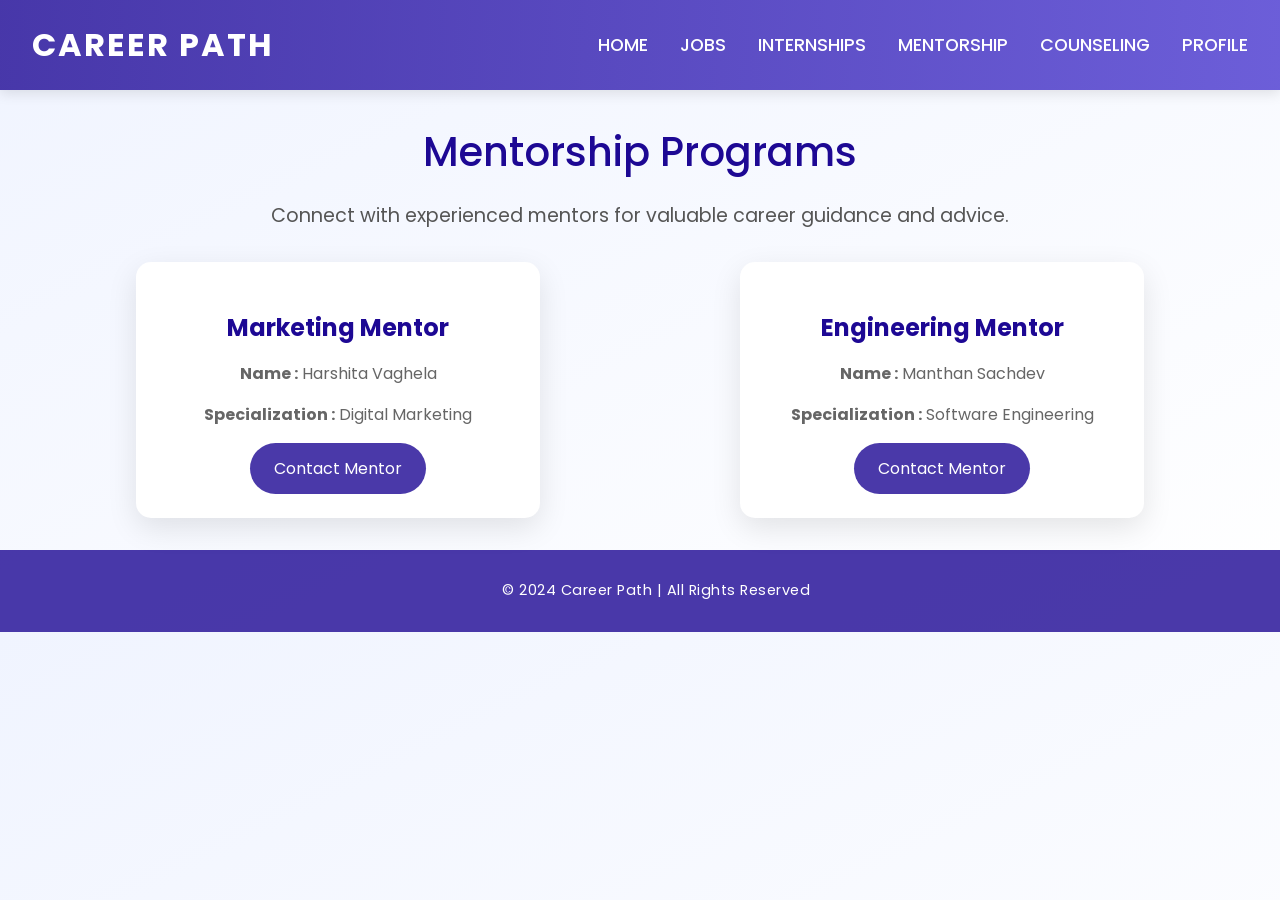
==== mentorship.html @ f7b7cfce "Add files via upload" ====
<!DOCTYPE html>
<html lang="en">
<head>
    <meta charset="UTF-8">
    <meta name="viewport" content="width=device-width, initial-scale=1.0">
    <title>Mentorship Programs</title>
    <link rel="stylesheet" href="styles.css">
    <link href="https://fonts.googleapis.com/css2?family=Poppins:wght@300;500;700&display=swap" rel="stylesheet">
</head>
<body>
    <div class="navbar">
        <div class="logo">Career Path</div>
        <ul>
            <li><a href="index.html">Home</a></li>
            <li><a href="job.html">Jobs</a></li>
            <li><a href="internships.html">Internships</a></li>
            <li><a href="mentorship.html">Mentorship</a></li>
            <li><a href="counseling.html">Counseling</a></li>
            <li><a href="profile.html">Profile</a></li>
        </ul>
    </div>

    <div class="mentorship-container">
        <div class="header">
            <h1>Mentorship Programs</h1>
            <p>Connect with experienced mentors for valuable career guidance and advice.</p>
        </div>

        <div class="mentorship-list">
            <div class="mentorship-card">
                <h3>Marketing Mentor</h3>
                <p><strong>Name :</strong> Harshita Vaghela</p>
                <p><strong>Specialization :</strong> Digital Marketing</p>
                <a href="#" class="apply-button">Contact Mentor</a>
            </div>
            <div class="mentorship-card">
                <h3>Engineering Mentor</h3>
                <p><strong>Name :</strong> Manthan Sachdev</p>
                <p><strong>Specialization :</strong> Software Engineering</p>
                <a href="#" class="apply-button">Contact Mentor</a>
            </div>
        </div>
    </div>

    <div class="footer">
        <p>&copy; 2024 Career Path | All Rights Reserved</p>
    </div>

    <script src="scripts.js"></script>
</body>
</html>
---- styles.css ----
/* General styles */
body {
    font-family: 'Poppins', sans-serif;
    background: linear-gradient(to bottom right, #f0f4ff, #ffffff);
    margin: 0;
    padding: 0;
}
/* Navbar */
.navbar {
    background: linear-gradient(90deg, rgba(29, 8, 148, 0.8) 0%, rgba(73, 55, 207, 0.8) 100%);
    color: white;
    padding: 1rem 2rem;
    display: flex;
    justify-content: space-between;
    align-items: center;
    position: static;
    top: 0;
    z-index: 1000;
    box-shadow: 0 4px 12px rgba(0, 0, 0, 0.1);
    transition: background 0.3s ease;
}

.navbar .logo {
    font-size: 2rem;
    font-weight: 700;
    letter-spacing: 2px;
    text-transform: uppercase;
    color: #ffffff;
}

.navbar ul {
    list-style: none;
    display: flex;
    gap: 2rem;
}

.navbar ul li {
    position: relative;
}

.navbar ul li a {
    color: white;
    text-decoration: none;
    font-size: 1.1rem;
    font-weight: 500;
    text-transform: uppercase;
    padding: 0.5rem 0;
    position: relative;
    transition: color 0.3s ease;
}

.navbar ul li a:hover {
    color: #f1c40f;
}

.navbar ul li a::before {
    content: '';
    position: absolute;
    width: 0;
    height: 3px;
    bottom: 0;
    left: 0;
    background-color: #f1c40f;
    visibility: hidden;
    transition: all 0.3s ease-in-out;
}

.navbar ul li a:hover::before {
    visibility: visible;
    width: 100%;
}

.navbar ul li a::after {
    content: '';
    position: absolute;
    width: 0;
    height: 3px;
    top: 0;
    right: 0;
    background-color: #f1c40f;
    visibility: hidden;
    transition: all 0.3s ease-in-out;
}

.navbar ul li a:hover::after {
    visibility: visible;
    width: 100%;
}

@media screen and (max-width: 768px) {
    .navbar {
        flex-direction: column;
        align-items: flex-start;
    }

    .navbar ul {
        flex-direction: column;
        width: 100%;
        gap: 1rem;
        margin-top: 1rem;
    }

    .navbar ul li {
        width: 100%;
    }

    .navbar ul li a {
        width: 100%;
        padding: 1rem;
        text-align: left;
    }
}

/* Dashboard container */
.dashboard-container {
    margin: 2rem 3rem;
    text-align: center;
}

.welcome h1 {
    color: #1d0894;
    font-size: 2.5rem;
    font-weight: 500;
    margin-bottom: 0.5rem;
}

.welcome p {
    font-size: 1.2rem;
    color: #555;
}

.section {
    display: flex;
    justify-content: space-around;
    margin-top: 2.5rem;
}

.card {
    background-color: white;
    border-radius: 15px;
    box-shadow: 0 10px 30px rgba(0, 0, 0, 0.1);
    width: 28%;
    padding: 2rem;
    text-align: center;
    transition: transform 0.3s ease;
}

.card:hover {
    transform: translateY(-10px);
}

.card h3 {
    color: #1d0894;
    font-size: 1.7rem;
    margin-bottom: 1rem;
}

.card p {
    font-size: 1rem;
    color: #666;
    margin-bottom: 1.5rem;
}

.card button {
    background-color: rgba(29, 8, 148, 0.8);
    color: white;
    border: none;
    padding: 0.8rem 2rem;
    font-size: 1rem;
    border-radius: 30px;
    cursor: pointer;
    transition: background-color 0.3s ease, box-shadow 0.3s ease;
}

.card button:hover {
    background-color: #160673;
    box-shadow: 0 8px 20px rgba(29, 8, 148, 0.5);
}
.card a {
    color: white;
    font-size: 1rem;
    text-decoration: none;
}
/* Footer */
.footer {
    background-color: rgba(29, 8, 148, 0.8);
    color: white;
    text-align: center;
    padding: 1rem;
    position: static;
    bottom: 0;
    width: 100%;
    font-size: 0.9rem;
    letter-spacing: 0.5px;
}


/* Job Opportunities Page */

.job-container {
    margin: 2rem 3rem;
    text-align: center;
}

.header h1 {
    color: #1d0894;
    font-size: 2.5rem;
    font-weight: 500;
    margin-bottom: 0.5rem;
}

.header p {
    font-size: 1.2rem;
    color: #555;
}

.job-list {
    display: flex;
    flex-wrap: wrap;
    justify-content: space-around;
    gap: 1.5rem;
    margin-top: 2rem;
}

.job-card {
    background-color: white;
    border-radius: 15px;
    box-shadow: 0 10px 30px rgba(0, 0, 0, 0.1);
    width: 30%;
    padding: 1.5rem;
    text-align: center;
    transition: transform 0.3s ease;
}

.job-card:hover {
    transform: translateY(-10px);
}

.job-card h3 {
    color: #1d0894;
    font-size: 1.5rem;
    margin-bottom: 0.5rem;
}

.job-card p {
    font-size: 1rem;
    color: #666;
    margin-bottom: 1rem;
}

.apply-button {
    display: inline-block;
    background-color: rgba(29, 8, 148, 0.8);
    color: white;
    text-decoration: none;
    padding: 0.8rem 1.5rem;
    border-radius: 30px;
    font-size: 1rem;
    transition: background-color 0.3s ease, box-shadow 0.3s ease;
}

.apply-button:hover {
    background-color: #160673;
    box-shadow: 0 8px 20px rgba(29, 8, 148, 0.5);
}

/* Internships Page */

.internship-container {
    margin: 2rem 3rem;
    text-align: center;
}

.header h1 {
    color: #1d0894;
    font-size: 2.5rem;
    font-weight: 500;
    margin-bottom: 0.5rem;
}

.header p {
    font-size: 1.2rem;
    color: #555;
}

.internship-list {
    display: flex;
    flex-wrap: wrap;
    justify-content: space-around;
    gap: 1.5rem;
    margin-top: 2rem;
}

.internship-card {
    background-color: white;
    border-radius: 15px;
    box-shadow: 0 10px 30px rgba(0, 0, 0, 0.1);
    width: 30%;
    padding: 1.5rem;
    text-align: center;
    transition: transform 0.3s ease;
}

.internship-card:hover {
    transform: translateY(-10px);
}

.internship-card h3 {
    color: #1d0894;
    font-size: 1.5rem;
    margin-bottom: 0.5rem;
}

.internship-card p {
    font-size: 1rem;
    color: #666;
    margin-bottom: 1rem;
}

.apply-button {
    display: inline-block;
    background-color: rgba(29, 8, 148, 0.8);
    color: white;
    text-decoration: none;
    padding: 0.8rem 1.5rem;
    border-radius: 30px;
    font-size: 1rem;
    transition: background-color 0.3s ease, box-shadow 0.3s ease;
}

.apply-button:hover {
    background-color: #160673;
    box-shadow: 0 8px 20px rgba(29, 8, 148, 0.5);
}

/* Mentorship Page */

.mentorship-container {
    margin: 2rem 3rem;
    text-align: center;
}

.header h1 {
    color: #1d0894;
    font-size: 2.5rem;
    font-weight: 500;
    margin-bottom: 0.5rem;
}

.header p {
    font-size: 1.2rem;
    color: #555;
}

.mentorship-list {
    display: flex;
    flex-wrap: wrap;
    justify-content: space-around;
    gap: 1.5rem;
    margin-top: 2rem;
}

.mentorship-card {
    background-color: white;
    border-radius: 15px;
    box-shadow: 0 10px 30px rgba(0, 0, 0, 0.1);
    width: 30%;
    padding: 1.5rem;
    text-align: center;
    transition: transform 0.3s ease;
}

.mentorship-card:hover {
    transform: translateY(-10px);
}

.mentorship-card h3 {
    color: #1d0894;
    font-size: 1.5rem;
    margin-bottom: 0.5rem;
}

.mentorship-card p {
    font-size: 1rem;
    color: #666;
    margin-bottom: 1rem;
}

.apply-button {
    display: inline-block;
    background-color: rgba(29, 8, 148, 0.8);
    color: white;
    text-decoration: none;
    padding: 0.8rem 1.5rem;
    border-radius: 30px;
    font-size: 1rem;
    transition: background-color 0.3s ease, box-shadow 0.3s ease;
}

.apply-button:hover {
    background-color: #160673;
    box-shadow: 0 8px 20px rgba(29, 8, 148, 0.5);
}

/* Counseling Page */

.counseling-container {
    margin: 2rem 3rem;
    text-align: center;
}

.header h1 {
    color: #1d0894;
    font-size: 2.5rem;
    font-weight: 500;
    margin-bottom: 0.5rem;
}

.header p {
    font-size: 1.2rem;
    color: #555;
}

.counseling-list {
    display: flex;
    flex-wrap: wrap;
    justify-content: space-around;
    gap: 1.5rem;
    margin-top: 2rem;
}

.counseling-card {
    background-color: white;
    border-radius: 15px;
    box-shadow: 0 10px 30px rgba(0, 0, 0, 0.1);
    width: 30%;
    padding: 1.5rem;
    text-align: center;
    transition: transform 0.3s ease;
}

.counseling-card:hover {
    transform: translateY(-10px);
}

.counseling-card h3 {
    color: #1d0894;
    font-size: 1.5rem;
    margin-bottom: 0.5rem;
}

.counseling-card p {
    font-size: 1rem;
    color: #666;
    margin-bottom: 1rem;
}

.apply-button {
    display: inline-block;
    background-color: rgba(29, 8, 148, 0.8);
    color: white;
    text-decoration: none;
    padding: 0.8rem 1.5rem;
    border-radius: 30px;
    font-size: 1rem;
    transition: background-color 0.3s ease, box-shadow 0.3s ease;
}

.apply-button:hover {
    background-color: #160673;
    box-shadow: 0 8px 20px rgba(29, 8, 148, 0.5);
}

/* Profile Page Styles */

.profile-container {
    margin: 2rem 3rem;
    color: #1d0894;
}

.profile-header {
    display: flex;
    align-items: center;
    margin-bottom: 2rem;
}

.profile-picture {
    flex: 1;
    text-align: center;
}

.profile-picture img {
    width: 150px;
    height: 150px;
    border-radius: 50%;
    border: 3px solid #1d0894;
    object-fit: cover;
}

.profile-info {
    flex: 3;
    margin-left: 2rem;
}

.profile-info h1 {
    font-size: 2rem;
    margin-bottom: 0.5rem;
}

.profile-info p {
    font-size: 1.2rem;
    color: #555;
    margin-bottom: 1rem;
}

.profile-stats {
    display: flex;
    justify-content: center; 
    margin-bottom: 1rem; 
    font-size: 0.9rem; 
}

.profile-stats span {
    font-size: 1rem; 
    color: #666;
    margin: 0 0.5rem; 
}

.posts {
    display: flex;
    flex-wrap: wrap;
    justify-content: center;
    gap: 0.5rem; 
}

.post {
    background-color: white;
    border-radius: 15px;
    box-shadow: 0 10px 30px rgba(0, 0, 0, 0.1);
    width: 300px;
    padding: 1rem;
    text-align: center;
}

.post img {
    width: 100%;
    height: auto;
    border-radius: 10px;
    margin-bottom: 0.5rem;
}

.post p {
    font-size: 1rem;
    color: #666;
    margin: 0;
}

.edit-button {
    background-color: rgba(29, 8, 148, 0.8);
    color: white;
    border: none;
    padding: 0.8rem 2rem;
    font-size: 1rem;
    border-radius: 30px;
    cursor: pointer;
    transition: background-color 0.3s ease, box-shadow 0.3s ease;
    margin-top: 1rem; 
}

.edit-button:hover {
    background-color: #160673;
    box-shadow: 0 8px 20px rgba(29, 8, 148, 0.5);
}

.profile-content h2 {
    font-size: 1.8rem;
    margin-bottom: 1rem;
    align-content: end;
}

/* Responsive Design */
@media screen and (max-width: 1024px) {
    .profile-header {
        flex-direction: column;
        align-items: center;
    }

    .profile-info {
        margin-left: 0;
        text-align: center;
    }
}

@media screen and (max-width: 768px) {
    .posts {
        flex-direction: column;
        align-items: center;
    }

    .post {
        width: 90%;
    }
}

@media screen and (max-width: 1024px) {
    .counseling-card {
        width: 45%;
    }
}

@media screen and (max-width: 768px) {
    .counseling-card {
        width: 90%;
    }
}

@media screen and (max-width: 1024px) {
    .mentorship-card {
        width: 45%;
    }
}

@media screen and (max-width: 768px) {
    .mentorship-card {
        width: 90%;
    }
}

@media screen and (max-width: 1024px) {
    .internship-card {
        width: 45%;
    }
}

@media screen and (max-width: 768px) {
    .internship-card {
        width: 90%;
    }
}

@media screen and (max-width: 1024px) {
    .job-card {
        width: 45%;
    }
}

@media screen and (max-width: 768px) {
    .job-card {
        width: 90%;
    }
}

@media screen and (max-width: 1024px) {
    .section {
        flex-direction: column;
    }

    .card {
        width: 80%;
        margin-bottom: 2rem;
    }

    .navbar ul {
        flex-direction: column;
        align-items: center;
    }
}

@media screen and (max-width: 768px) {
    .dashboard-container {
        margin: 1rem;
    }

    .navbar ul {
        gap: 1rem;
    }

    .welcome h1 {
        font-size: 2rem;
    }
}
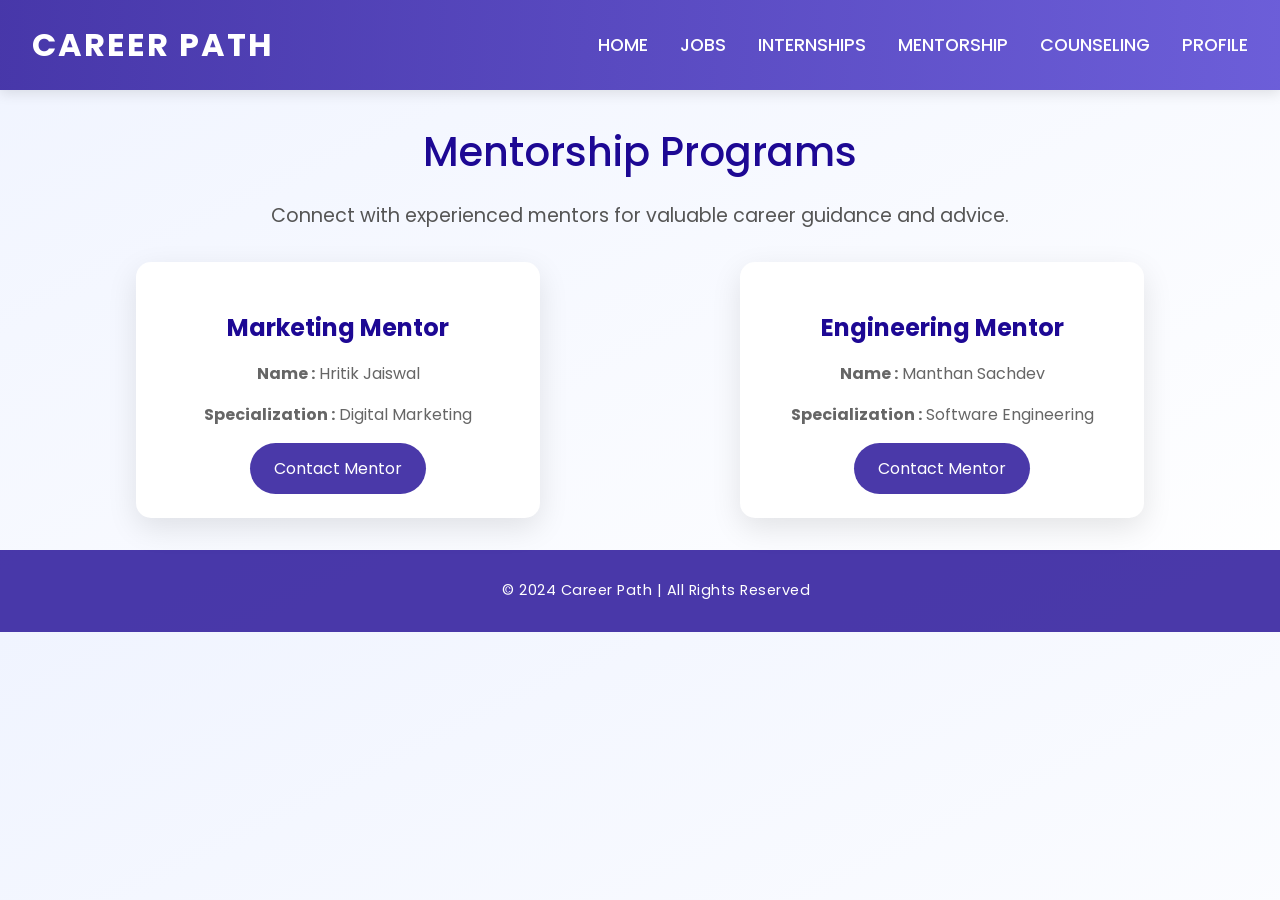
==== commit 14c0f182: "Update mentorship.html" ====
--- a/mentorship.html
+++ b/mentorship.html
@@ -29,7 +29,7 @@
         <div class="mentorship-list">
             <div class="mentorship-card">
                 <h3>Marketing Mentor</h3>
-                <p><strong>Name :</strong> Harshita Vaghela</p>
+                <p><strong>Name :</strong> Hritik Jaiswal</p>
                 <p><strong>Specialization :</strong> Digital Marketing</p>
                 <a href="#" class="apply-button">Contact Mentor</a>
             </div>
